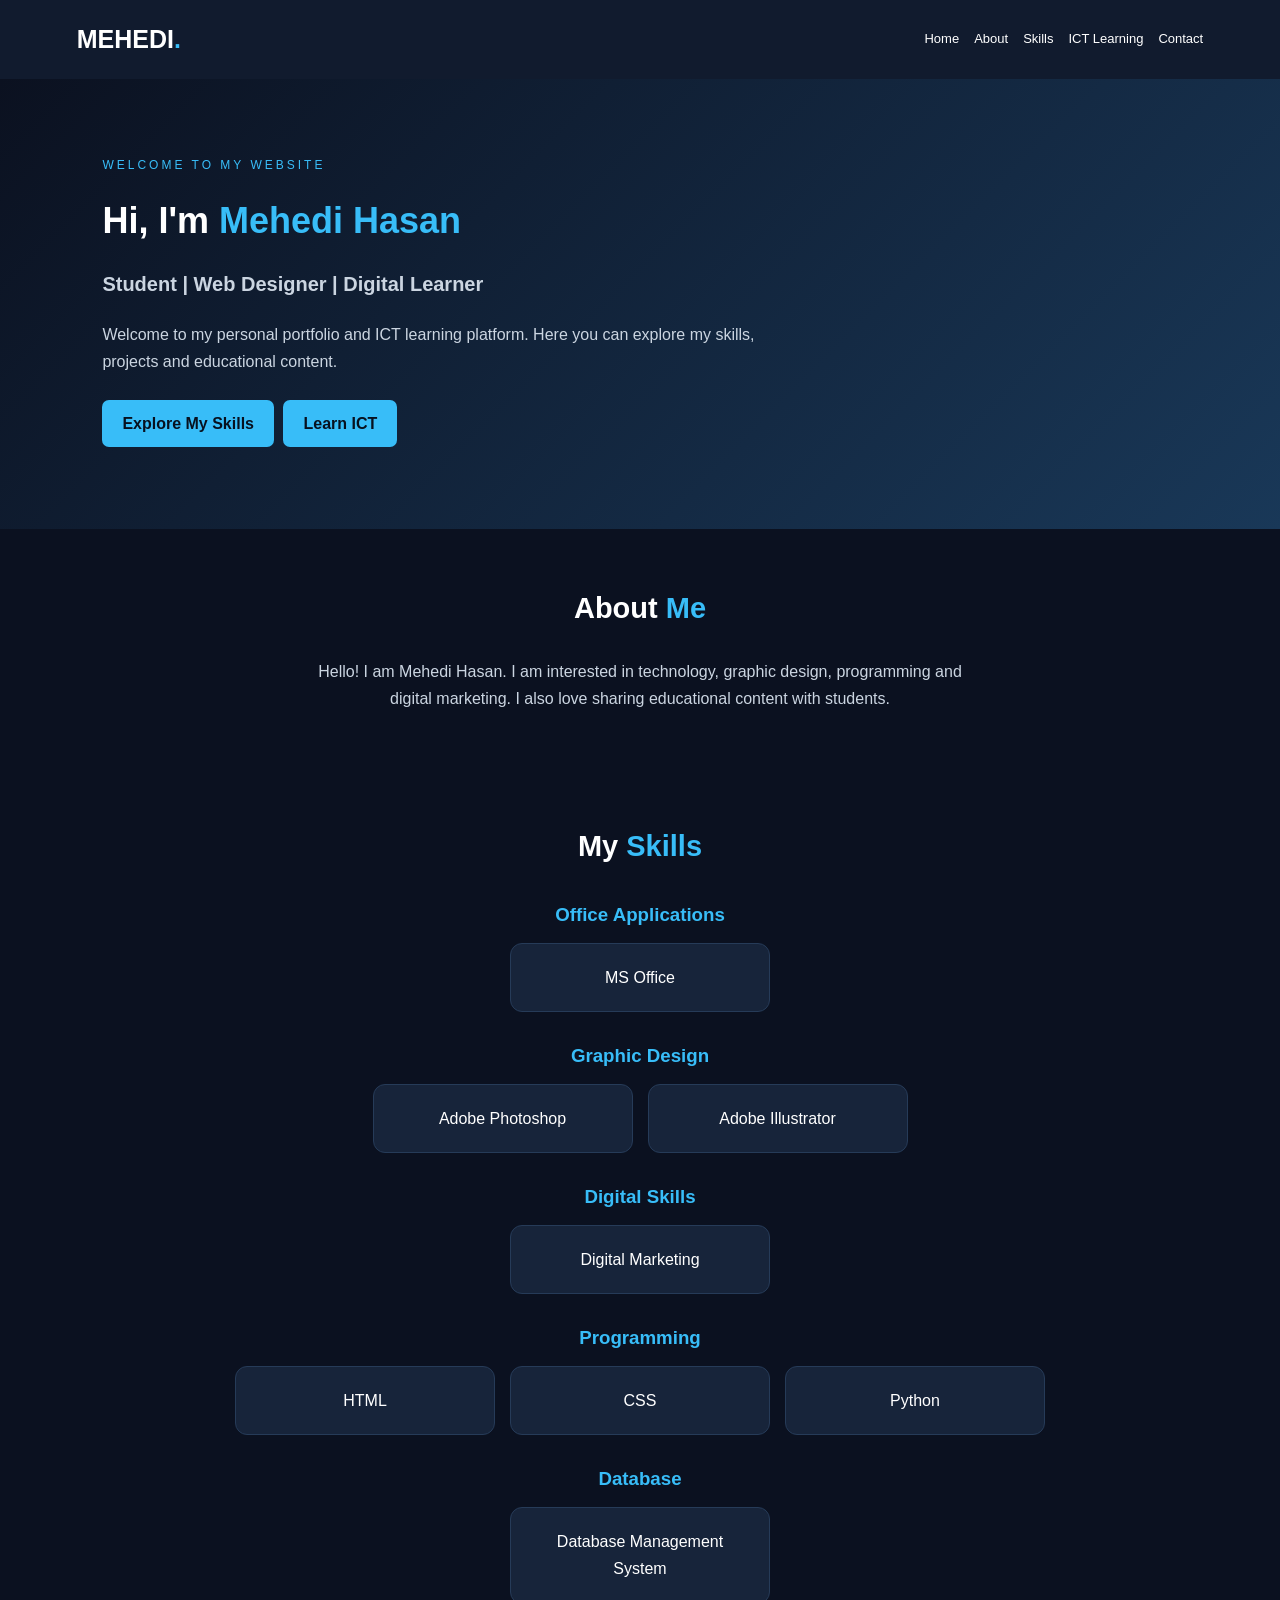
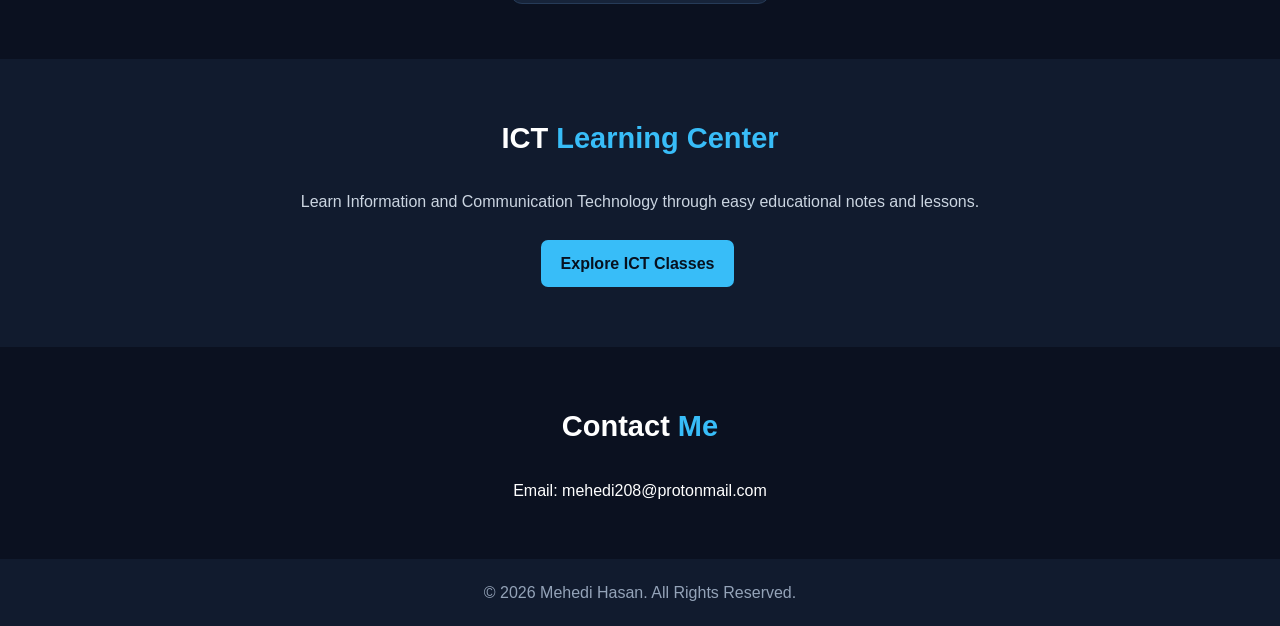
==== index.html @ 103b89c0 "Add files via upload" ====
<!DOCTYPE html>
<html lang="en">
<head>
    <meta charset="UTF-8">
    <meta name="viewport" content="width=device-width, initial-scale=1.0">
    <title>Mehedi Hasan | Portfolio</title>
    <link rel="stylesheet" href="style.css">
</head>
<body>

<header>
    <nav class="navbar">
        <h2 class="logo">MEHEDI<span>.</span></h2>
        <div class="nav-links">
            <a href="#home">Home</a>
            <a href="#about">About</a>
            <a href="#skills">Skills</a>
            <a href="ict.html">ICT Learning</a>
            <a href="#contact">Contact</a>
        </div>
    </nav>
</header>

<section class="hero" id="home">
    <div class="hero-content">
        <p class="welcome">WELCOME TO MY WEBSITE</p>
        <h1>Hi, I'm <span>Mehedi Hasan</span></h1>
        <h2>Student | Web Designer | Digital Learner</h2>
        <p class="description">
            Welcome to my personal portfolio and ICT
            learning platform. Here you can explore
            my skills, projects and educational content.
        </p>
        <a href="#skills" class="btn">Explore My Skills</a>
        <a href="ict.html" class="btn">Learn ICT</a>
    </div>
</section>

<section class="section" id="about">
    <h2>About <span>Me</span></h2>
    <p class="about-text">
        Hello! I am Mehedi Hasan.
        I am interested in technology,
        graphic design, programming and
        digital marketing.
        I also love sharing educational
        content with students.
    </p>
</section>

<section class="section" id="skills">
    <h2>My <span>Skills</span></h2>

    <h3 class="category-title">Office Applications</h3>
    <div class="cards">
        <div class="card">MS Office</div>
    </div>

    <h3 class="category-title">Graphic Design</h3>
    <div class="cards">
        <div class="card">Adobe Photoshop</div>
        <div class="card">Adobe Illustrator</div>
    </div>

    <h3 class="category-title">Digital Skills</h3>
    <div class="cards">
        <div class="card">Digital Marketing</div>
    </div>

    <h3 class="category-title">Programming</h3>
    <div class="cards">
        <div class="card">HTML</div>
        <div class="card">CSS</div>
        <div class="card">Python</div>
    </div>

    <h3 class="category-title">Database</h3>
    <div class="cards">
        <div class="card">Database Management System</div>
    </div>
</section>

<section class="section ict-banner">
    <h2>ICT <span>Learning Center</span></h2>
    <p>
        Learn Information and Communication Technology
        through easy educational notes and lessons.
    </p>
    <a href="ict.html" class="btn">Explore ICT Classes</a>
</section>

<section class="section" id="contact">
    <h2>Contact <span>Me</span></h2>
    <p>Email: mehedi208@protonmail.com</p>
</section>

<footer>
    <p>© 2026 Mehedi Hasan. All Rights Reserved.</p>
</footer>

</body>
</html>
---- style.css ----
.class-card {
    display: block;
    background: #17243a;
    color: white;
    text-decoration: none;
    border: 1px solid #263b58;
    padding: 30px 20px;
    border-radius: 12px;
    min-width: 140px;
    flex: 1;
    max-width: 230px;
}

.class-card h3 {
    color: #38bdf8;
    font-size: 23px;
}

.class-card p {
    color: #cbd5e1;
}

.class-card:hover {
    border-color: #38bdf8;
}

* {
    margin: 0;
    padding: 0;
    box-sizing: border-box;
    scroll-behavior: smooth;
}

body {
    font-family: Arial, sans-serif;
    background: #0b1120;
    color: white;
    line-height: 1.7;
}

header {
    background: #111b2e;
    padding: 18px 6%;
}

.navbar {
    display: flex;
    justify-content: space-between;
    align-items: center;
    flex-wrap: wrap;
    gap: 15px;
}

.logo {
    font-size: 25px;
}

.logo span,
h1 span,
section h2 span {
    color: #38bdf8;
}

.nav-links {
    display: flex;
    flex-wrap: wrap;
    gap: 15px;
}

.nav-links a {
    color: white;
    text-decoration: none;
    font-size: 13px;
}

.nav-links a:hover {
    color: #38bdf8;
}

.hero {
    min-height: 450px;
    display: flex;
    align-items: center;
    padding: 65px 8%;
    background: linear-gradient(135deg, #0b1120, #193858);
}

.hero-content {
    max-width: 700px;
}

.welcome {
    color: #38bdf8;
    letter-spacing: 3px;
    font-size: 12px;
}

.hero h1 {
    font-size: 36px;
    margin: 15px 0;
}

.hero h2 {
    font-size: 20px;
    color: #cbd5e1;
}

.description {
    color: #cbd5e1;
    margin: 20px 0;
}

.btn {
    display: inline-block;
    background: #38bdf8;
    color: #07111f;
    padding: 10px 20px;
    margin: 5px 5px 5px 0;
    border-radius: 7px;
    text-decoration: none;
    font-weight: bold;
}

.section {
    padding: 55px 7%;
    text-align: center;
}

.section h2 {
    font-size: 29px;
    margin-bottom: 25px;
}

.about-text {
    max-width: 650px;
    margin: auto;
    color: #cbd5e1;
}

.category-title {
    color: #38bdf8;
    margin: 28px 0 12px;
}

.cards {
    display: flex;
    justify-content: center;
    flex-wrap: wrap;
    gap: 15px;
}

.card {
    background: #17243a;
    border: 1px solid #263b58;
    padding: 20px;
    border-radius: 12px;
    min-width: 145px;
    max-width: 260px;
    flex: 1;
}

.card:hover {
    border-color: #38bdf8;
    transform: translateY(-3px);
}

.ict-banner {
    background: #111b2e;
}

.ict-banner p {
    color: #cbd5e1;
    margin-bottom: 20px;
}

footer {
    background: #111b2e;
    text-align: center;
    padding: 20px;
    color: #94a3b8;
}

@media (max-width: 600px) {
    .navbar {
        flex-direction: column;
    }

    .nav-links {
        justify-content: center;
    }

    .hero h1 {
        font-size: 29px;
    }

    .hero h2 {
        font-size: 17px;
    }

    .section {
        padding: 45px 5%;
    }
}
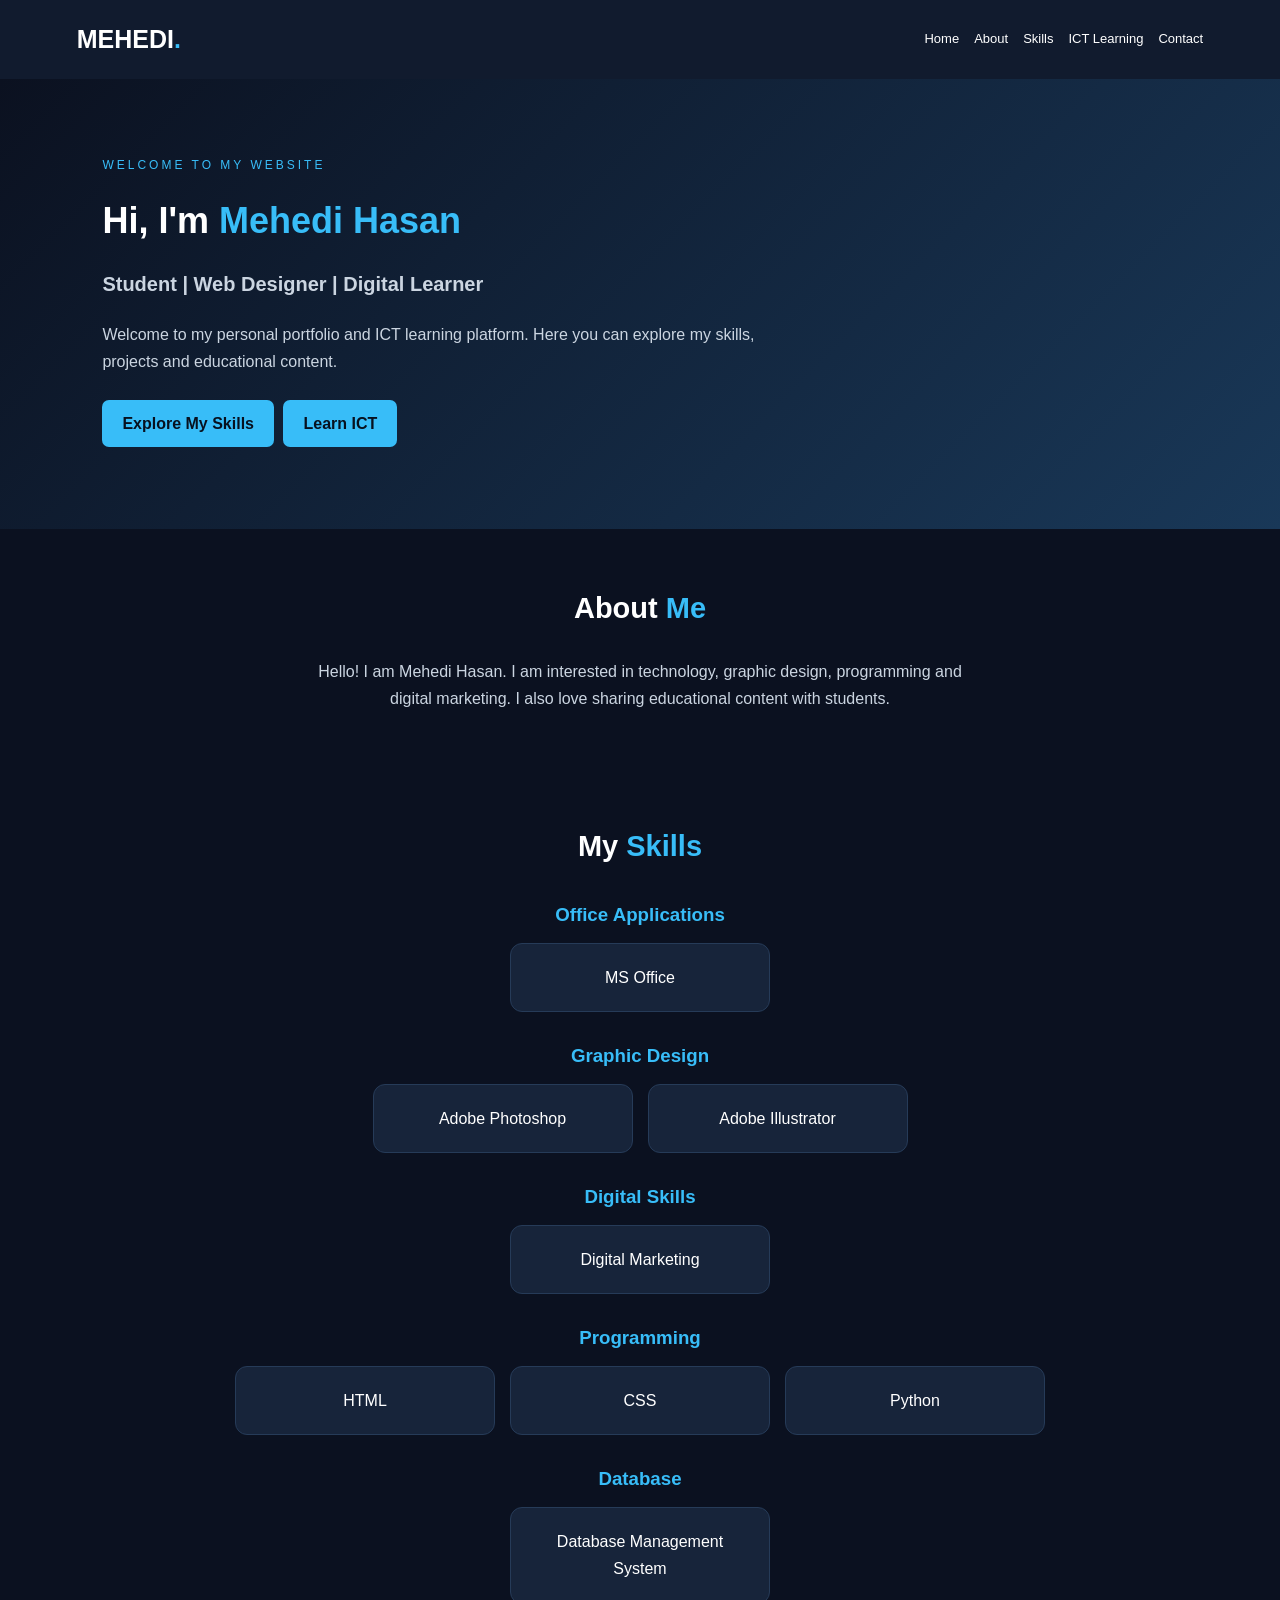
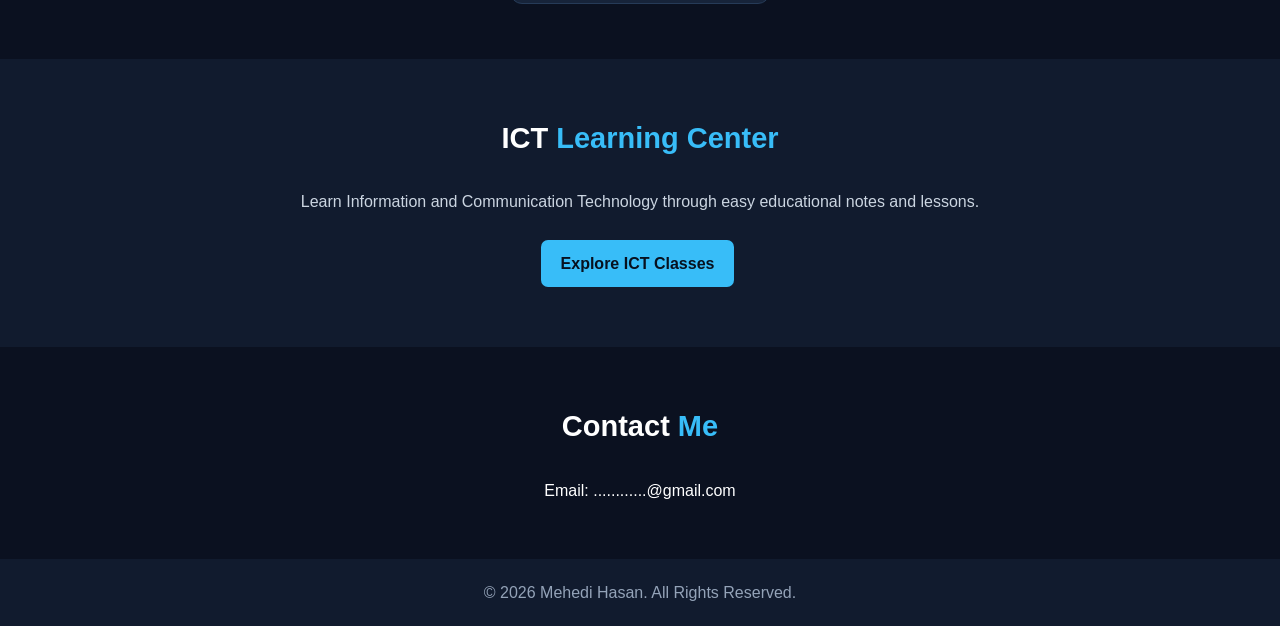
==== commit 08db601c: "Update index.html" ====
--- a/index.html
+++ b/index.html
@@ -92,7 +92,7 @@
 
 <section class="section" id="contact">
     <h2>Contact <span>Me</span></h2>
-    <p>Email: mehedi208@protonmail.com</p>
+    <p>Email: ............@gmail.com</p>
 </section>
 
 <footer>
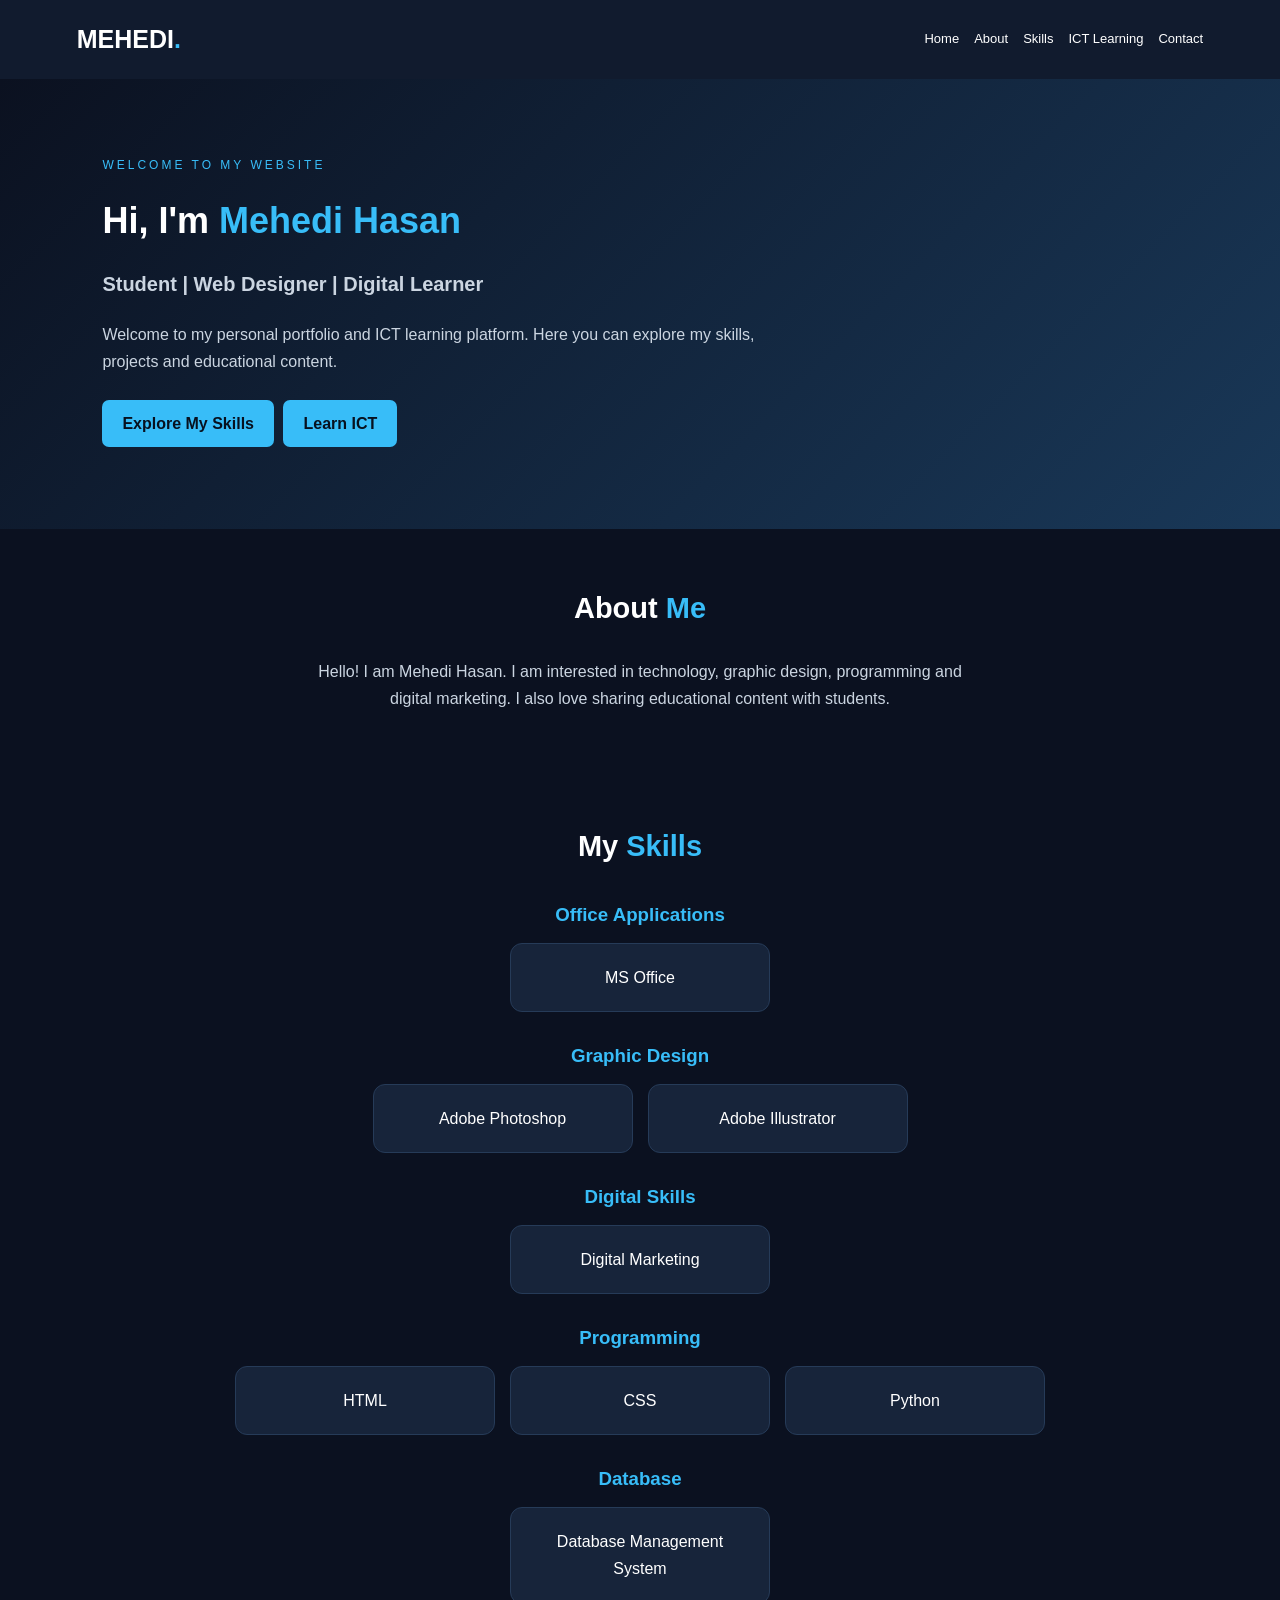
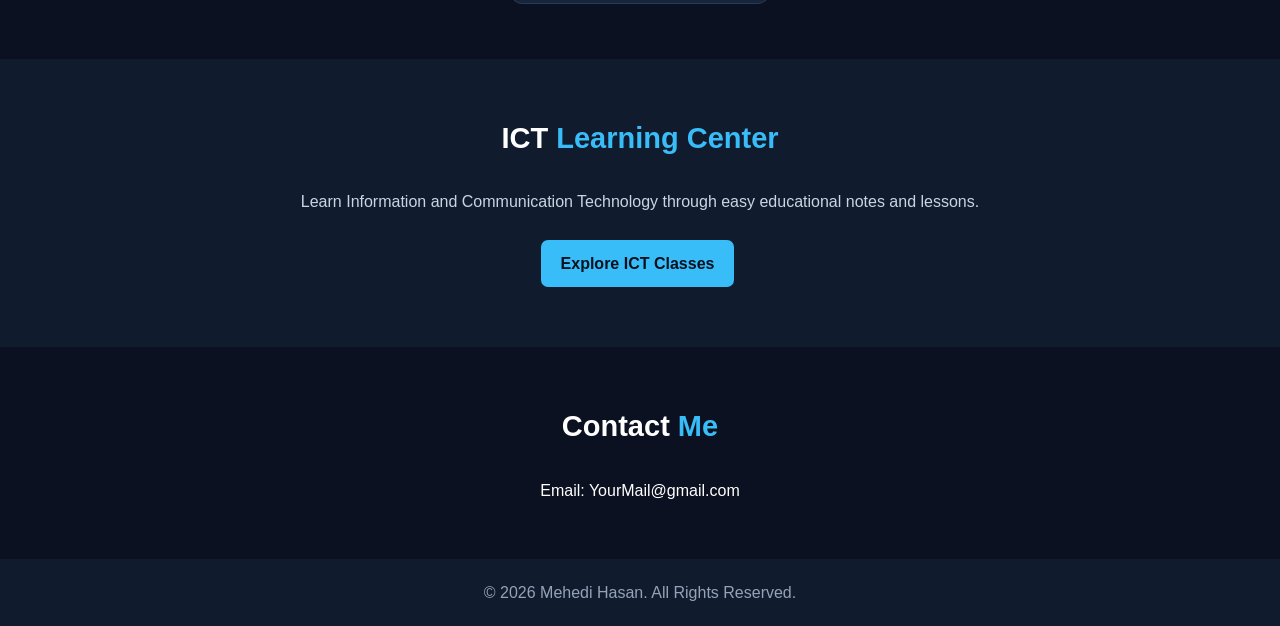
==== commit b0c8368d: "index.html" ====
--- a/index.html
+++ b/index.html
@@ -92,7 +92,7 @@
 
 <section class="section" id="contact">
     <h2>Contact <span>Me</span></h2>
-    <p>Email: ............@gmail.com</p>
+    <p>Email: YourMail@gmail.com</p>
 </section>
 
 <footer>
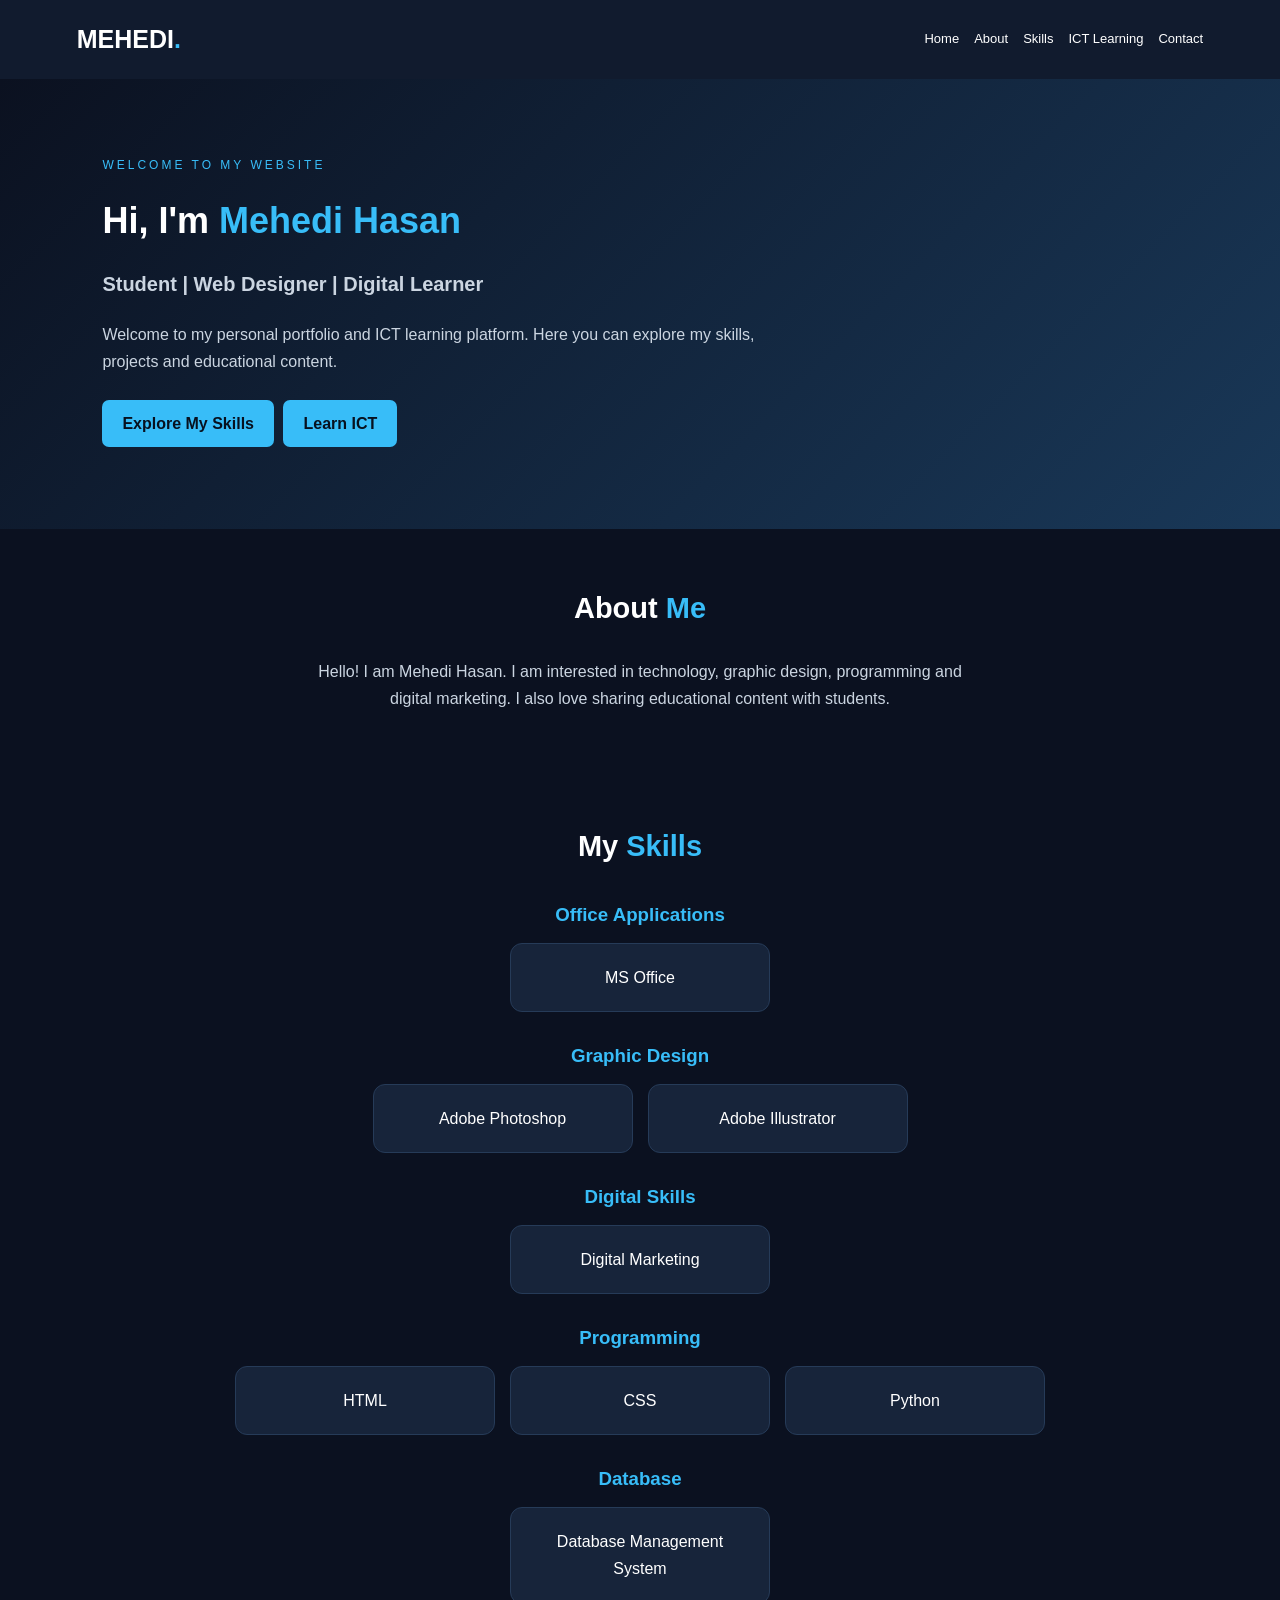
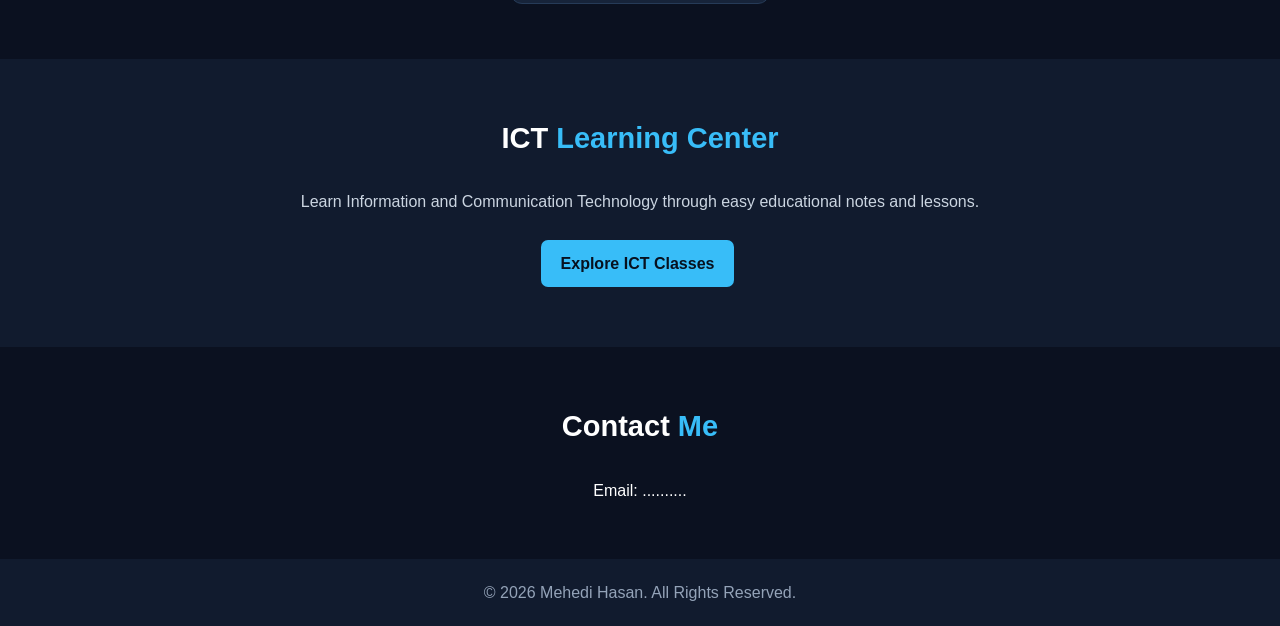
==== commit 23b32257: "index.html" ====
--- a/index.html
+++ b/index.html
@@ -92,7 +92,7 @@
 
 <section class="section" id="contact">
     <h2>Contact <span>Me</span></h2>
-    <p>Email: YourMail@gmail.com</p>
+    <p>Email: .......... </p>
 </section>
 
 <footer>
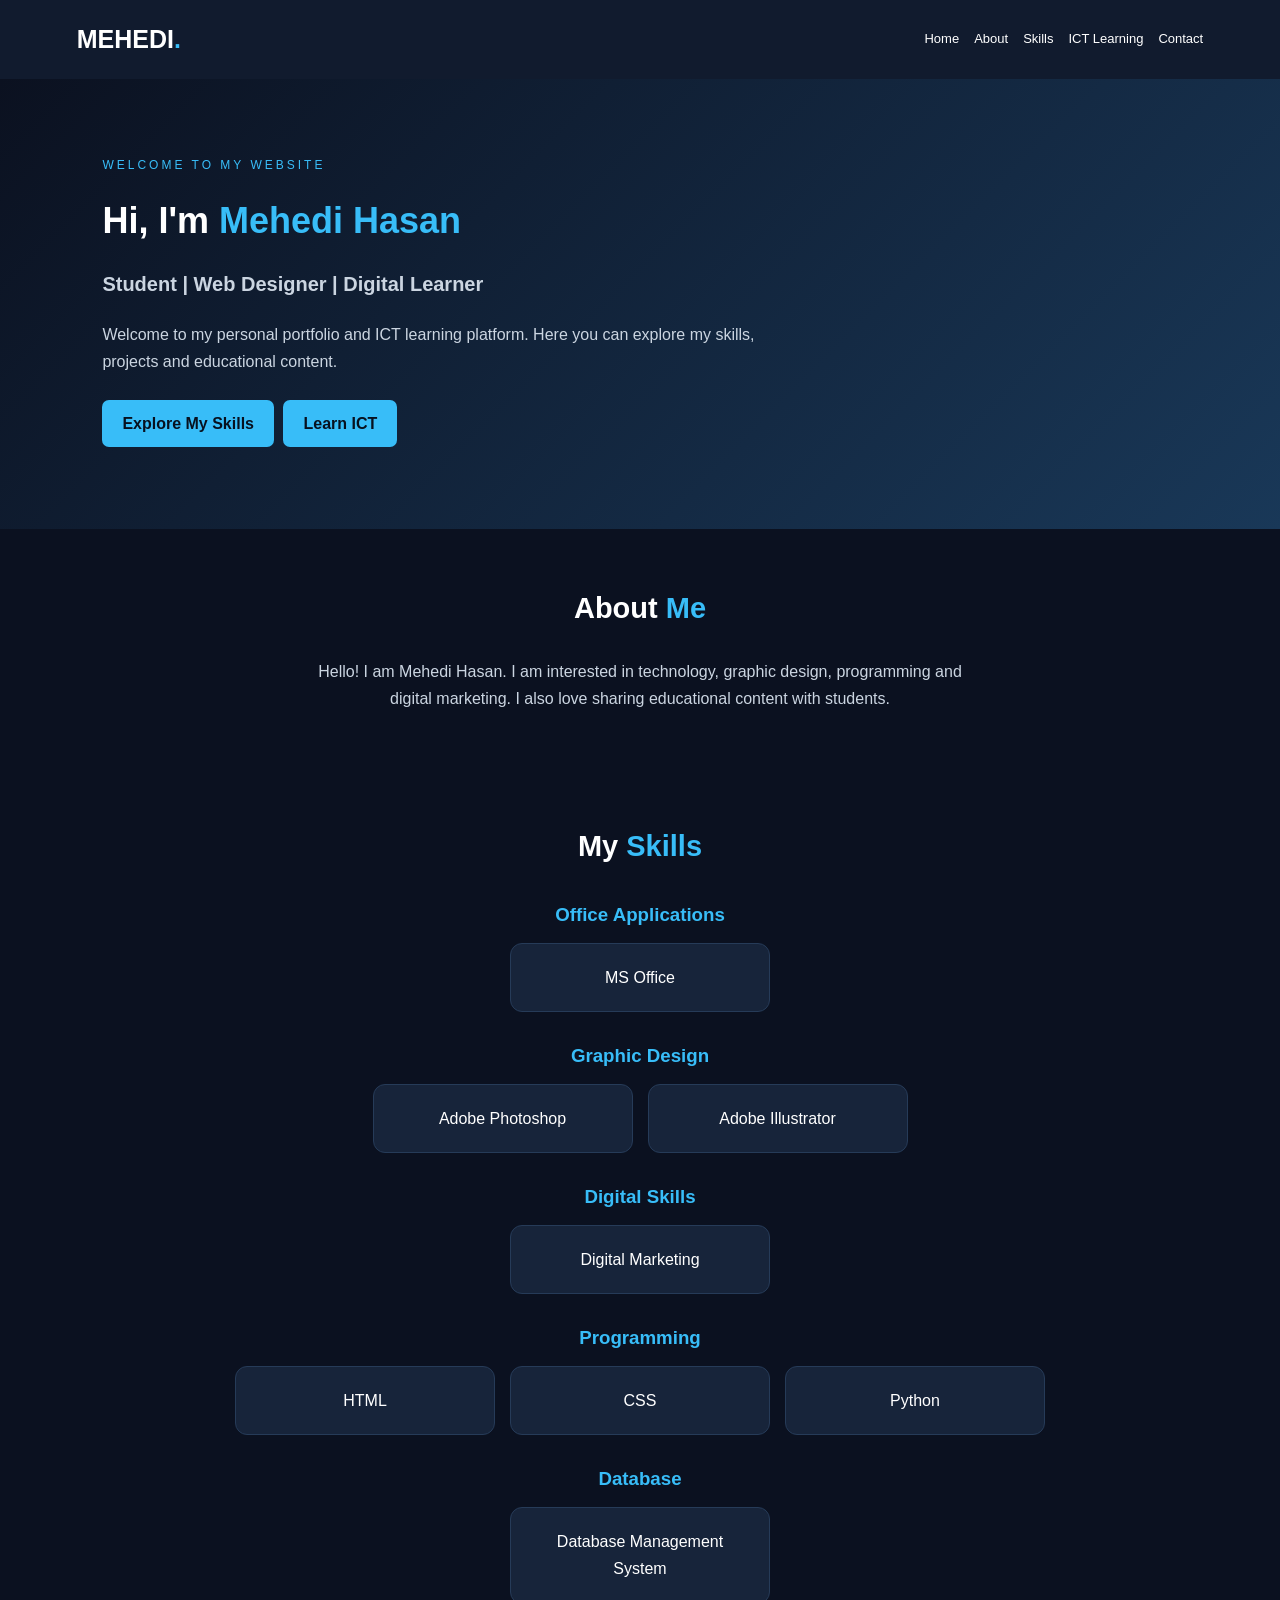
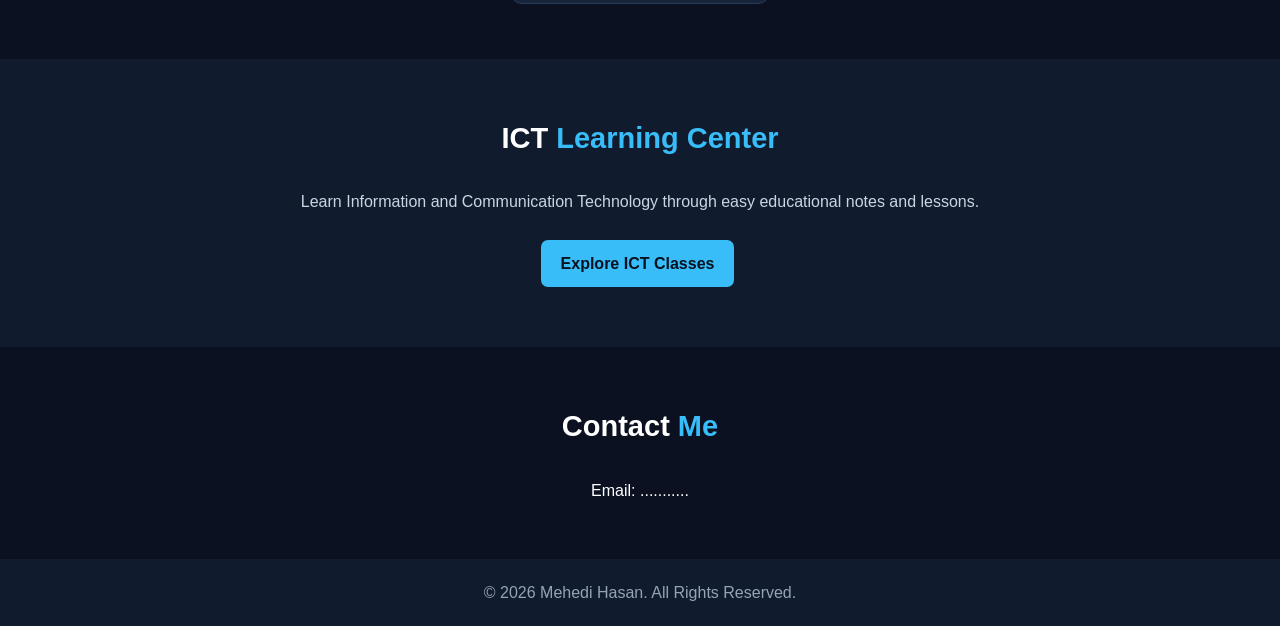
==== commit 67411634: "Update index.html" ====
--- a/index.html
+++ b/index.html
@@ -92,7 +92,7 @@
 
 <section class="section" id="contact">
     <h2>Contact <span>Me</span></h2>
-    <p>Email: .......... </p>
+    <p>Email: ........... </p>
 </section>
 
 <footer>
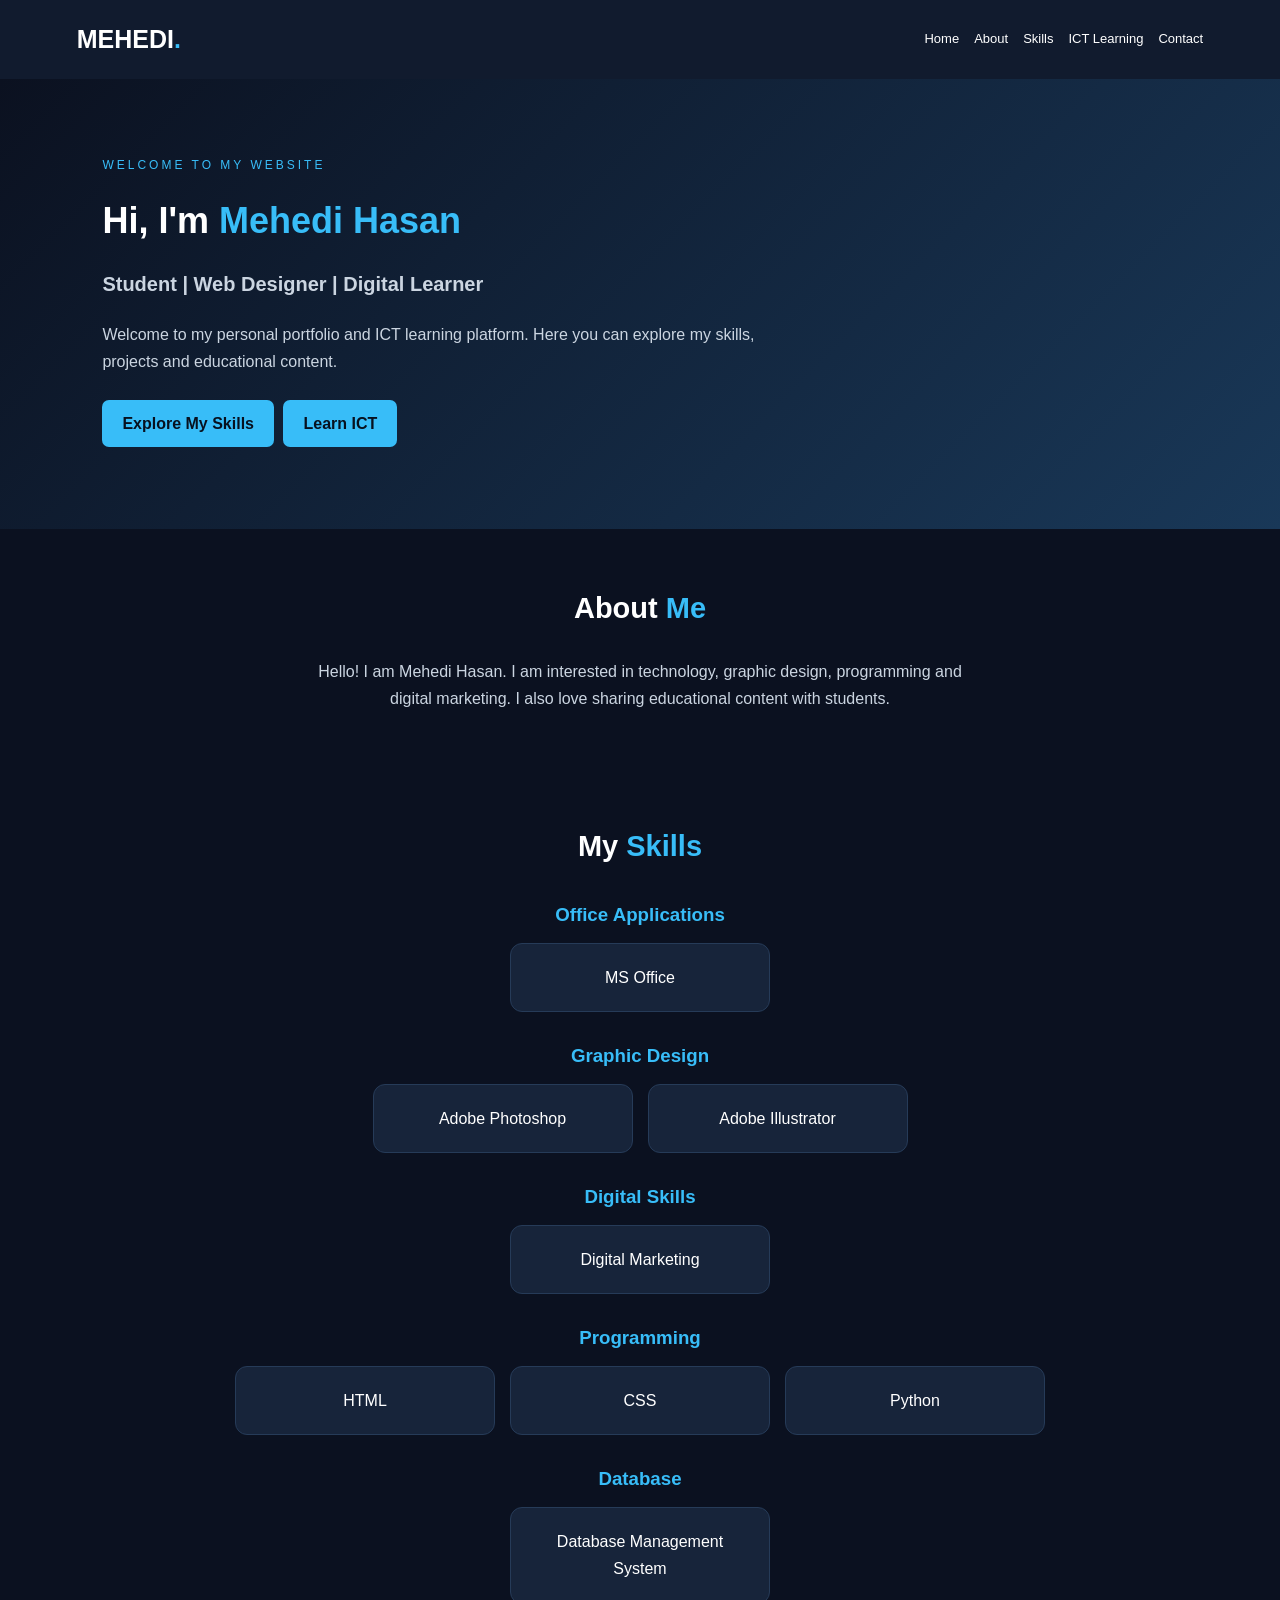
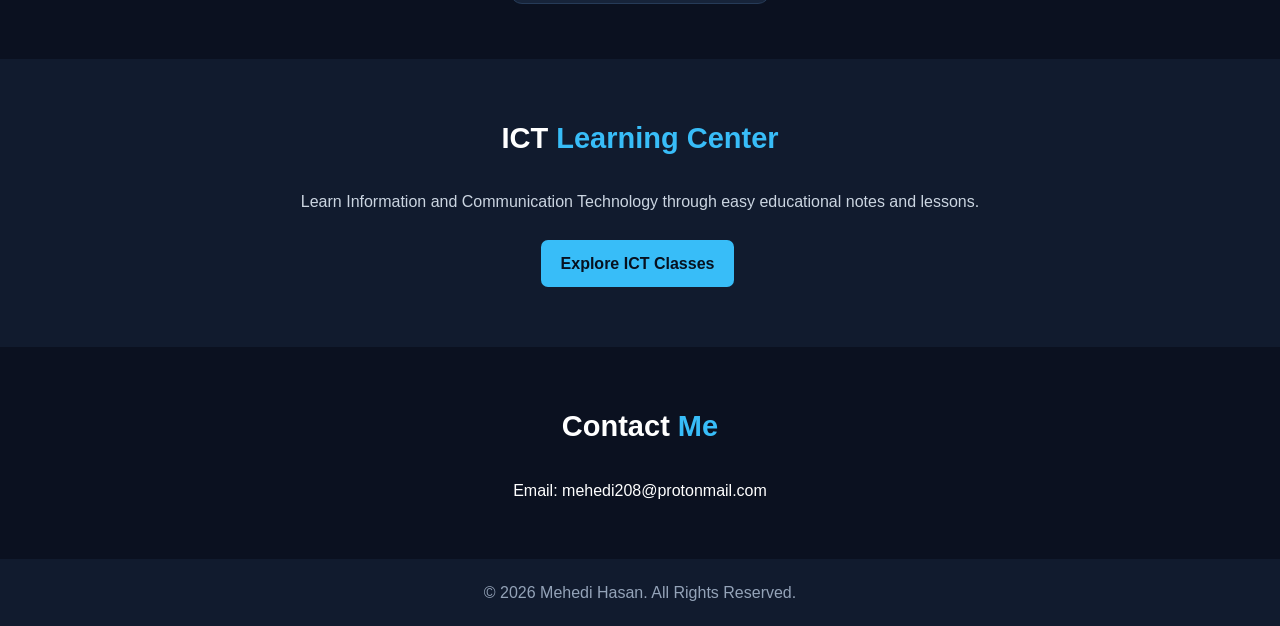
==== commit b0f261d0: "Update index.html" ====
--- a/index.html
+++ b/index.html
@@ -92,7 +92,7 @@
 
 <section class="section" id="contact">
     <h2>Contact <span>Me</span></h2>
-    <p>Email: ........... </p>
+    <p>Email: mehedi208@protonmail.com</p>
 </section>
 
 <footer>
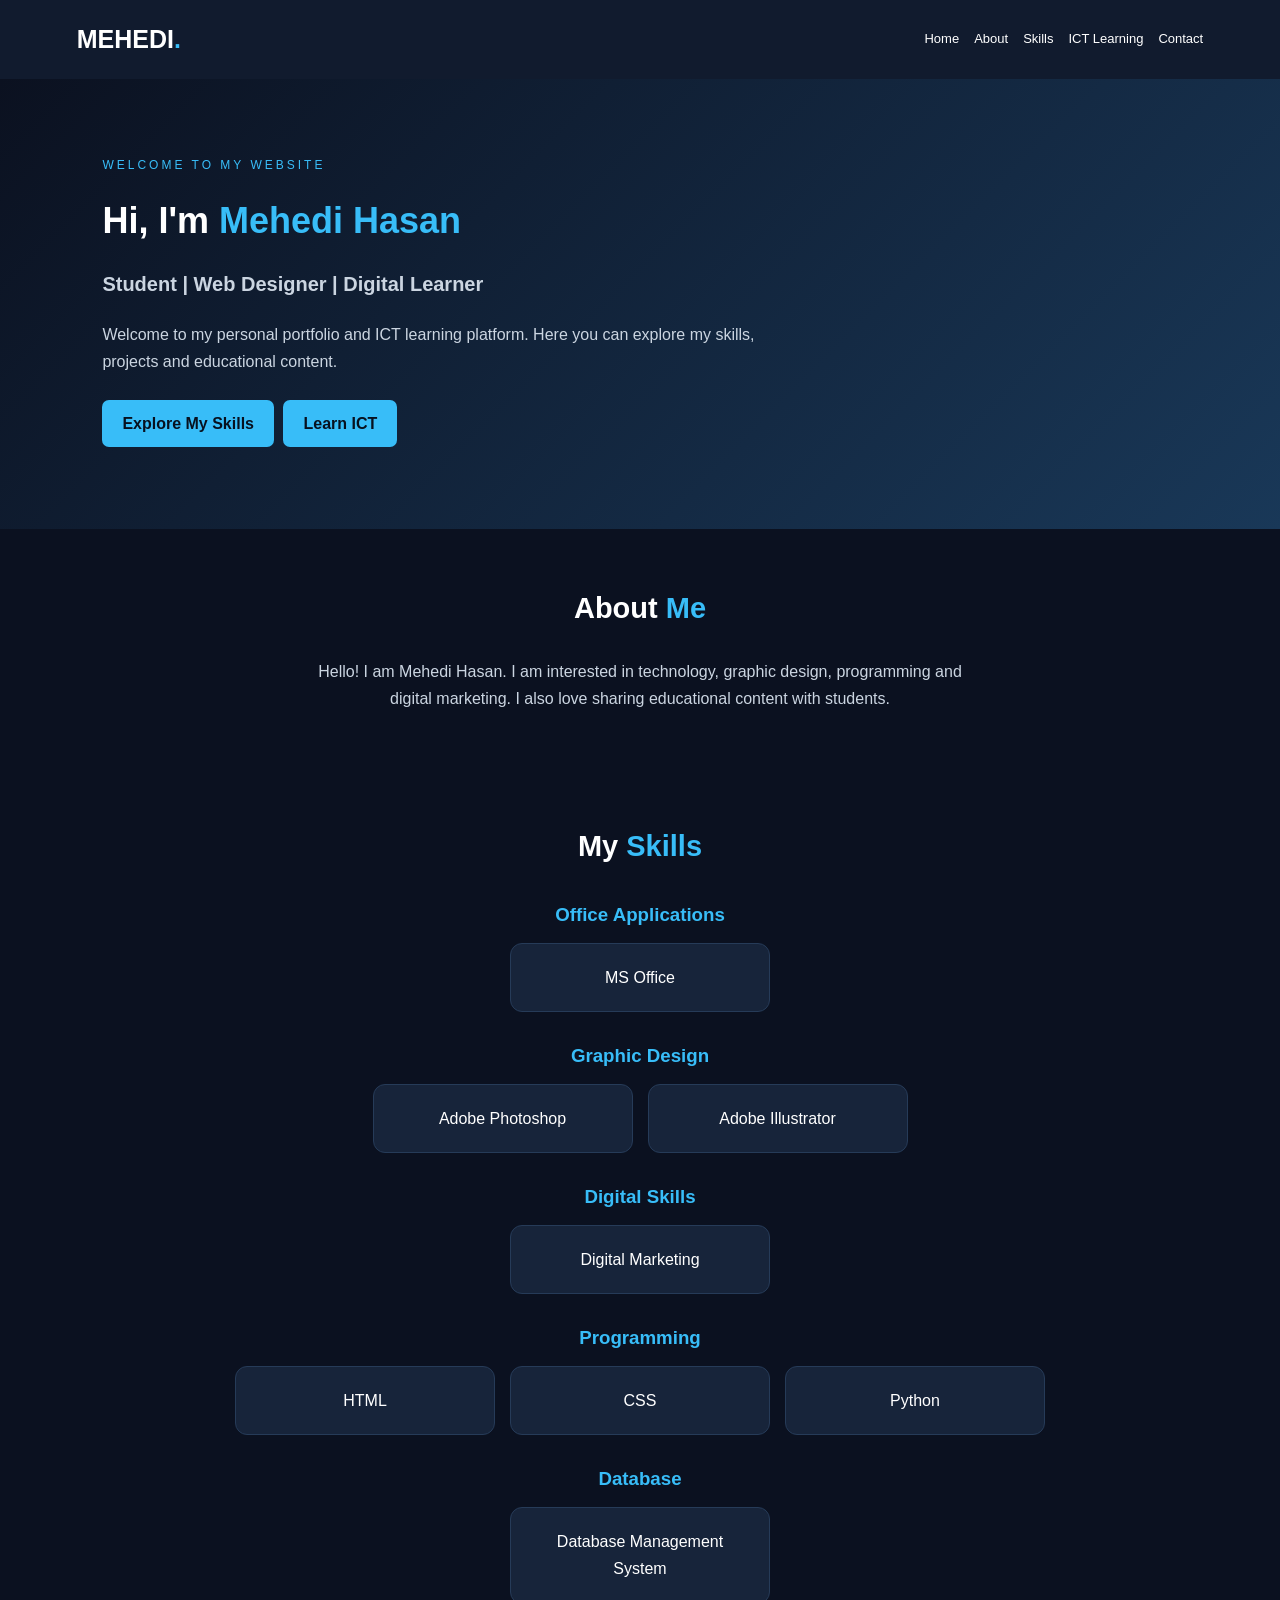
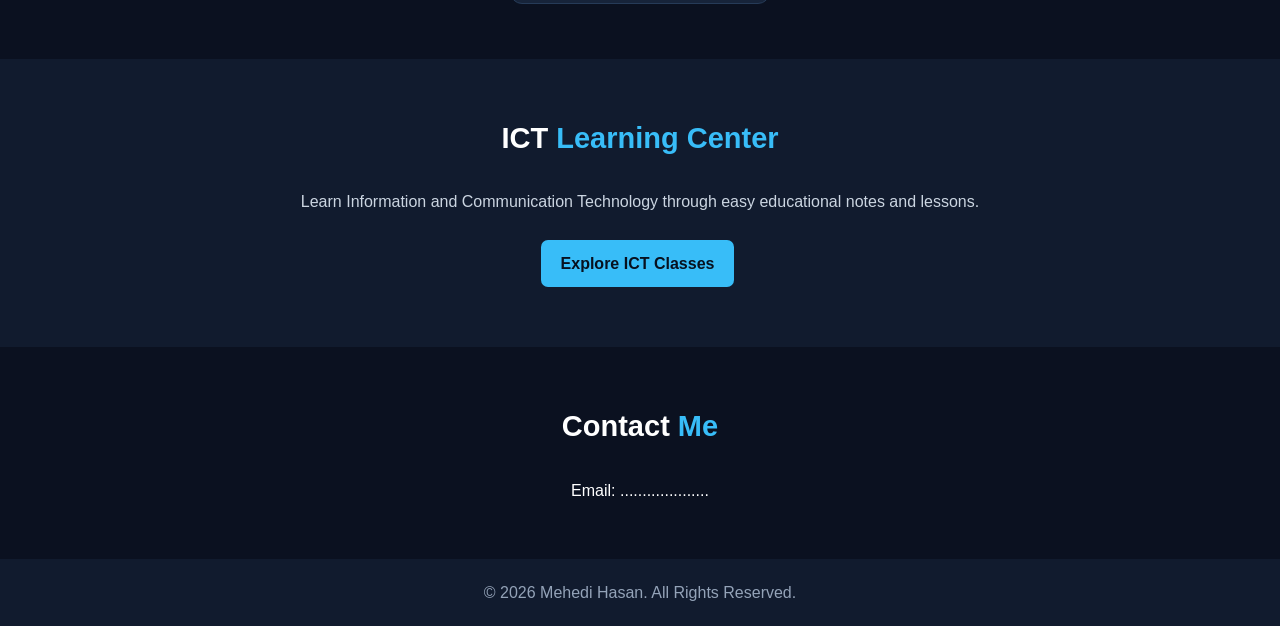
==== commit 3cbcf647: "Update index.html" ====
--- a/index.html
+++ b/index.html
@@ -92,7 +92,7 @@
 
 <section class="section" id="contact">
     <h2>Contact <span>Me</span></h2>
-    <p>Email: mehedi208@protonmail.com</p>
+    <p>Email: ....................</p>
 </section>
 
 <footer>
